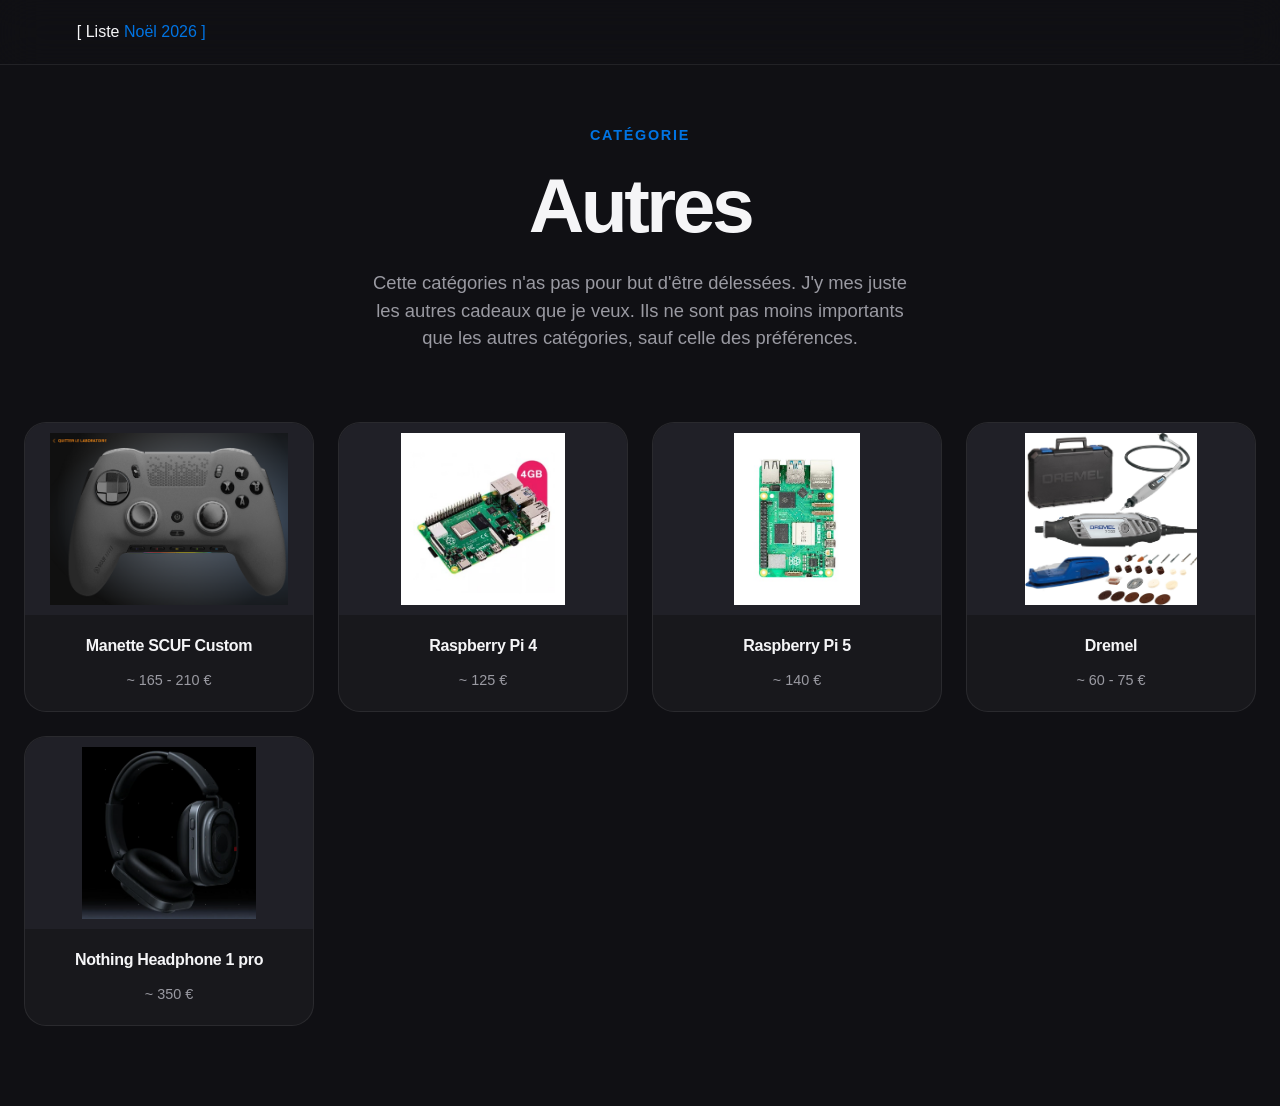
==== autre.html @ 05524fd9 "Add files via upload" ====
<!DOCTYPE html>
<html lang="fr">
<head>
  <meta charset="UTF-8">
  <meta name="viewport" content="width=device-width, initial-scale=1.0">
  <title>Tech & Gaming — Liste Noël 2026</title>
  <link rel="stylesheet" href="style.css">
</head>
<body>

  <header class="navbar">
  <a class="logo" href="index.html">
    [ Liste <span>Noël 2026 ]</span>
  </a>
</header>

  <main>
    <section class="hero">
      <p class="eyebrow">Catégorie</p>
      <h1>Autres</h1>
      <p class="subtitle">
        Cette catégories n'as pas pour but d'être délessées. J'y mes juste les autres cadeaux que je veux. Ils ne sont pas moins importants que les autres catégories, sauf celle des préférences.
      </p>
    </section>


    <section class="ideas">
      <div class="idea-card">
        <a
          class="idea-image"
          href="https://www.scufgaming.com/fr/fr/configurator/p/601-178-05-015-000/envision-builder?options=601-718-01-102-000%2C601-178-04-001-000%2C601-104-01-001-000%2C601-216-01-001-000%2C601-560-01-012-000%2C601-560-01-012-000%2C601-841-01-001-999%2C601-786-01-012-000%2C601-403-01-012-000%2C601-716-01-001-000%2C601-247-01-050-000%2C601-178-05-015-999&step=Build+Summary"
          target="_blank"
          rel="noopener noreferrer"
        >
          <img src="Manette Scuff Custom.png" alt="Nom de l’objet">
        </a>

        <div class="idea-info">
          <h3>Manette SCUF Custom</h3>
          <p class="price">~ 165 - 210 €</p>
        </div>
      </div>

      <div class="idea-card">
        <a
          class="idea-image"
          href="https://www.kubii.com/fr/cartes-nano-ordinateurs/2772-raspberry-pi-4-modele-b-4gb-5056561800349.html?src=raspberrypi"
          target="_blank"
          rel="noopener noreferrer"
          >
          <img src="Raspberry Pi 4.jpg" alt="Nom de l’objet">
        </a>

        <div class="idea-info">
          <h3>Raspberry Pi 4</h3>
          <p class="price">~ 125 €</p>
        </div>
      </div>

      <div class="idea-card">
        <a
          class="idea-image"
          href="https://www.kubii.com/fr/cartes-nano-ordinateurs/4106-1831-raspberry-pi-5-3272496315938.html#/ram-4_gb"
          target="_blank"
          rel="noopener noreferrer"
          >
          <img src="Rapsberry Pi 5.jpg" alt="Nom de l’objet">
        </a>

        <div class="idea-info">
          <h3>Raspberry Pi 5</h3>
          <p class="price">~ 140 €</p>
        </div>
      </div>

      <div class="idea-card">
        <a
          class="idea-image"
          href="https://www.amazon.fr/Dremel-Multifonction-Adaptation-Accessoires-10000-33000/dp/B014UXZHGY/ref=sr_1_1?__mk_fr_FR=%C3%85M%C3%85%C5%BD%C3%95%C3%91&crid=2LLVZQRUD6SGG&dib=eyJ2IjoiMSJ9.[base64].3fxH9ut4UJnNKYss07zrR6hnypwK9CBVSMCR5SdMKDE&dib_tag=se&keywords=dremel&qid=1794272929&sprefix=dremel%2Caps%2C108&sr=8-1&th=1"
          target="_blank"
          rel="noopener noreferrer"
          >
          <img src="Dremel.jpg" alt="Nom de l’objet">
        </a>

        <div class="idea-info">
          <h3>Dremel</h3>
          <p class="price">~ 60 - 75 €</p>
        </div>
      </div>

      <div class="idea-card">
        <a
          class="idea-image"
          href="https://fr.nothing.tech/products/headphone-1-pro?Color=White"
          target="_blank"
          rel="noopener noreferrer"
        >
          <img src="casque.png" alt="Nom de l’objet">
        </a>

        <div class="idea-info">
          <h3>Nothing Headphone 1 pro</h3>
          <p class="price">~ 350 €</p>
        </div>
      </div>


    </section> 
  </main>

</body>
</html>
---- style.css ----
:root {
  --bg: #101014;
  --surface: #18181c;
  --surface-hover: #202027;
  --text: #f5f5f7;
  --muted: #9a9aa2;
  --accent: #0074e4;
  --accent-soft: rgba(0, 116, 228, 0.16);
  --border: rgba(255, 255, 255, 0.08);
  --radius: 22px;
}

* {
  margin: 0;
  padding: 0;
  box-sizing: border-box;
}

html,
body {
  max-width: 100%;
  overflow-x: hidden;
}

body {
  font-family: -apple-system, BlinkMacSystemFont, "SF Pro Display",
    "Segoe UI", Roboto, Helvetica, Arial, sans-serif;
  background: var(--bg);
  color: var(--text);
  -webkit-font-smoothing: antialiased;
  line-height: 1.5;
}

/* Barre du haut */
.navbar {
  position: sticky;
  top: 0;
  z-index: 10;
  padding: 20px 6vw;
  background: rgba(16, 16, 20, 0.75);
  backdrop-filter: blur(20px);
  border-bottom: 1px solid var(--border);
}

.logo {
  display: inline-block;
  color: var(--text);
  text-decoration: none;
}

.logo:focus-visible {
  outline: 2px solid var(--accent);
  outline-offset: 6px;
  border-radius: 4px;
}

.logo span {
  color: var(--accent);
}

/* Hero */
.hero {
  text-align: center;
  padding: 60px 6vw 70px;
}

.eyebrow {
  color: var(--accent);
  font-size: 0.9rem;
  font-weight: 600;
  text-transform: uppercase;
  letter-spacing: 0.12em;
  margin-bottom: 18px;
}

h1 {
  font-size: clamp(2.6rem, 6vw, 5rem);
  font-weight: 700;
  letter-spacing: -0.045em;
  line-height: 1.05;
}

h1 span {
  color: var(--muted);
}

.subtitle {
  max-width: 560px;
  margin: 24px auto 0;
  color: var(--muted);
  font-size: 1.15rem;
}

/* Catégories */
.categories {
  text-align: center;
  padding: 20px 6vw 110px;
}

.categories h2 {
  font-size: 1.8rem;
  letter-spacing: -0.03em;
  margin-bottom: 32px;
}

.category-buttons {
  display: flex;
  flex-wrap: wrap;
  justify-content: center;
  gap: 16px;
}

.category-btn {
  display: inline-flex;
  align-items: center;
  gap: 10px;
  padding: 16px 26px;
  border-radius: 999px;
  background: var(--surface);
  border: 1px solid var(--border);
  color: var(--text);
  text-decoration: none;
  font-size: 1rem;
  transition: transform 0.2s ease,
              background 0.2s ease,
              border-color 0.2s ease;
}

.category-btn:hover {
  transform: translateY(-3px);
  background: var(--surface-hover);
  border-color: rgba(0, 116, 228, 0.45);
}

.category-btn .emoji {
  font-size: 1.2rem;
}

/* Cartes cadeaux */
.ideas {
  display: grid;
  grid-template-columns: repeat(4, 1fr);
  gap: 24px;
  width: 100%;
  max-width: 1400px;
  margin: 0 auto;
  padding: 0 24px 80px;
}

.idea-card {
  width: 100%;
  aspect-ratio: 1 / 1;
  background: var(--surface);
  border: 1px solid var(--border);
  border-radius: var(--radius);
  overflow: hidden;
  display: flex;
  flex-direction: column;
  transition: transform 0.25s ease, border-color 0.25s ease;
}

.idea-card:hover {
  transform: translateY(-4px);
  border-color: rgba(0, 116, 228, 0.45);
}

.idea-image {
  display: block;
  width: 100%;
  flex: 1;
  overflow: hidden;
  background: var(--surface-hover);
}

.idea-image img {
  width: 100%;
  height: 100%;
  object-fit: cover;
}

.idea-info {
  padding: 16px 18px 20px;
  text-align: center;
}

.idea-info h3 {
  font-size: 1rem;
  letter-spacing: -0.02em;
  margin-bottom: 6px;
}

.price {
  color: var(--muted);
  font-size: 0.9rem;
}

/* Carte cadeau toujours carrée */
.idea-card {
  display: grid;
  grid-template-rows: minmax(0, 1fr) 96px;

  width: 100%;
  min-width: 0;
  height: auto;
  aspect-ratio: 1 / 1;

  background: var(--surface);
  border: 1px solid var(--border);
  border-radius: var(--radius);
  overflow: hidden;
}

/* Zone cliquable contenant la photo */
.idea-image {
  display: block;
  width: 100%;
  height: 100%;
  min-width: 0;
  min-height: 0;
  padding: 10px;

  aspect-ratio: auto;
  overflow: hidden;
  background: var(--surface-hover);
}

/* Photo entière, centrée, sans déformation */
.idea-image img {
  display: block;
  width: 100%;
  height: 100%;
  max-width: 100%;

  object-fit: contain;
  object-position: center;
}

/* Nom et prix sous la photo */
.idea-info {
  display: flex;
  flex-direction: column;
  justify-content: center;
  gap: 6px;

  min-width: 0;
  padding: 12px 16px;
  text-align: center;
  overflow: hidden;
}

/* Adaptation mobile */
@media (max-width: 768px) {
  .hero {
    padding: 40px 6vw 50px;
  }

  h1 {
    font-size: 2.4rem;
    letter-spacing: -0.03em;
  }

  .subtitle {
    font-size: 1rem;
  }

  .category-buttons {
    flex-direction: column;
    align-items: center;
  }

  .category-btn {
    width: 100%;
    max-width: 360px;
    justify-content: center;
  }

  .ideas {
    padding: 0 18px 60px;
  }

  .idea-card {
    width: 100%;
    max-width: 360px;
    height: auto;
  }

  .idea-image {
    height: 220px;
  }
}
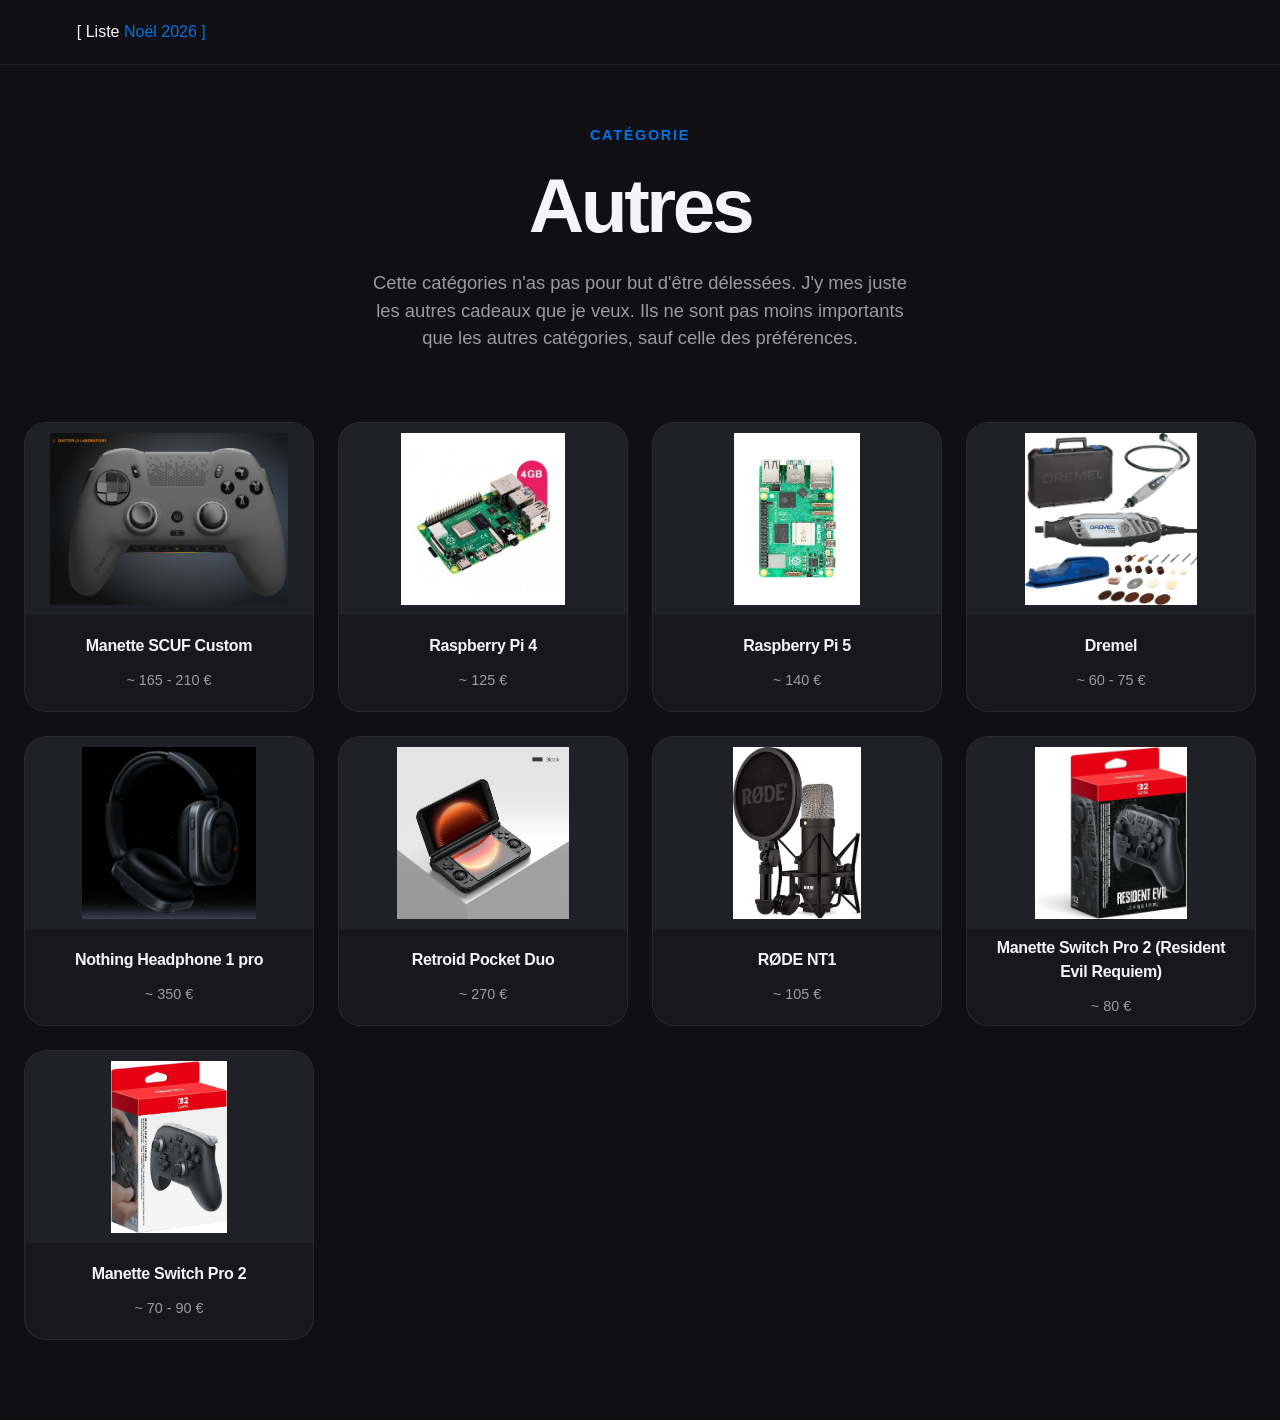
==== commit 61a92625: "Add files via upload" ====
--- a/autre.html
+++ b/autre.html
@@ -105,6 +105,70 @@
         </div>
       </div>
 
+      <div class="idea-card">
+        <a
+          class="idea-image"
+          href="https://www.goretroid.com/en-fr/products/retroid-pocket-duo-handheld?variant=54778205896928"
+          target="_blank"
+          rel="noopener noreferrer"
+        >
+          <img src="ds.png" alt="Nom de l’objet">
+        </a>
+
+        <div class="idea-info">
+          <h3>Retroid Pocket Duo</h3>
+          <p class="price">~ 270 €</p>
+        </div>
+      </div>
+
+      <div class="idea-card">
+        <a
+          class="idea-image"
+          href="https://www.amazon.fr/R%C3%98DE-Microphone-condensateur-Production-lenregistrement/dp/B0CKVD62NX/ref=sr_1_6?__mk_fr_FR=%C3%85M%C3%85%C5%BD%C3%95%C3%91&crid=3K3TEB2Z55S8&dib=eyJ2IjoiMSJ9.[base64].x9YoHJhX47Xne0KrVh2epO5wLFnQl8ICnhh2iPXV974&dib_tag=se&keywords=micro%2Bstudio&qid=1795346421&sprefix=micro%2Bstudio%2Caps%2C205&sr=8-6&th=1"
+          target="_blank"
+          rel="noopener noreferrer"
+        >
+          <img src="micro.jpg" alt="Nom de l’objet">
+        </a>
+
+        <div class="idea-info">
+          <h3>RØDE NT1</h3>
+          <p class="price">~ 105 €</p>
+        </div>
+      </div>
+
+      <div class="idea-card">
+        <a
+          class="idea-image"
+          href="https://www.amazon.fr/Manette-Pro-Controller-Nintendo-Switch/dp/B0FYHR3MYZ/ref=sr_1_3?__mk_fr_FR=%C3%85M%C3%85%C5%BD%C3%95%C3%91&crid=2OPAJ6JGXJ3S9&dib=eyJ2IjoiMSJ9.[base64].veCB-eKHyPQpPl7T1FGhJJiAy3xlugXCZ6NEk--tojs&dib_tag=se&keywords=manette%2Bswitch%2Bpro%2B2&qid=1795346610&sprefix=manette%2Bswitch%2Bpro%2B2%2Caps%2C126&sr=8-3&th=1"
+          target="_blank"
+          rel="noopener noreferrer"
+        >
+          <img src="sw1.jpg" alt="Nom de l’objet">
+        </a>
+
+        <div class="idea-info">
+          <h3>Manette Switch Pro 2 (Resident Evil Requiem)</h3>
+          <p class="price">~ 80 €</p>
+        </div>
+      </div>
+
+      <div class="idea-card">
+        <a
+          class="idea-image"
+          href="https://www.amazon.fr/Manette-Pro-Controller-Nintendo-Switch/dp/B0F3JR79YY/ref=sr_1_3?__mk_fr_FR=%C3%85M%C3%85%C5%BD%C3%95%C3%91&crid=2OPAJ6JGXJ3S9&dib=eyJ2IjoiMSJ9.[base64].veCB-eKHyPQpPl7T1FGhJJiAy3xlugXCZ6NEk--tojs&dib_tag=se&keywords=manette%2Bswitch%2Bpro%2B2&qid=1795346610&sprefix=manette%2Bswitch%2Bpro%2B2%2Caps%2C126&sr=8-3&th=1"
+          target="_blank"
+          rel="noopener noreferrer"
+        >
+          <img src="sw2.jpg" alt="Nom de l’objet">
+        </a>
+
+        <div class="idea-info">
+          <h3>Manette Switch Pro 2</h3>
+          <p class="price">~ 70 - 90 €</p>
+        </div>
+      </div>
+
 
     </section> 
   </main>
--- a/style.css
+++ b/style.css
@@ -249,43 +249,64 @@
 }
 
 /* Adaptation mobile */
-@media (max-width: 768px) {
-  .hero {
-    padding: 40px 6vw 50px;
-  }
-
-  h1 {
-    font-size: 2.4rem;
-    letter-spacing: -0.03em;
-  }
-
-  .subtitle {
-    font-size: 1rem;
-  }
-
-  .category-buttons {
-    flex-direction: column;
-    align-items: center;
-  }
-
-  .category-btn {
+/* TÉLÉPHONE : 2 cadeaux carrés par ligne */
+@media (max-width: 600px) {
+  .ideas {
+    display: grid;
+    grid-template-columns: repeat(2, minmax(0, 1fr));
+    gap: 12px;
+
     width: 100%;
-    max-width: 360px;
-    justify-content: center;
-  }
-
-  .ideas {
-    padding: 0 18px 60px;
+    padding: 0 12px 60px;
   }
 
   .idea-card {
     width: 100%;
-    max-width: 360px;
+    min-width: 0;
+    max-width: none;
     height: auto;
+    aspect-ratio: 1 / 1;
+
+    /* Plus de place pour la photo sur les petites cartes */
+    grid-template-rows: minmax(0, 1fr) 72px;
+    border-radius: 16px;
   }
 
   .idea-image {
-    height: 220px;
-  }
-}
-
+    width: 100%;
+    height: 100%;
+    min-height: 0;
+    padding: 6px;
+  }
+
+  .idea-image img {
+    width: 100%;
+    height: 100%;
+    object-fit: contain;
+    object-position: center;
+  }
+
+  .idea-info {
+    padding: 6px 8px;
+    gap: 4px;
+  }
+
+  .idea-info h3 {
+    font-size: 0.8rem;
+    line-height: 1.2;
+    margin: 0;
+
+    /* Deux lignes maximum pour les noms longs */
+    display: -webkit-box;
+    -webkit-box-orient: vertical;
+    -webkit-line-clamp: 2;
+    overflow: hidden;
+    overflow-wrap: anywhere;
+  }
+
+  .price {
+    margin: 0;
+    font-size: 0.75rem;
+    line-height: 1.2;
+  }
+}
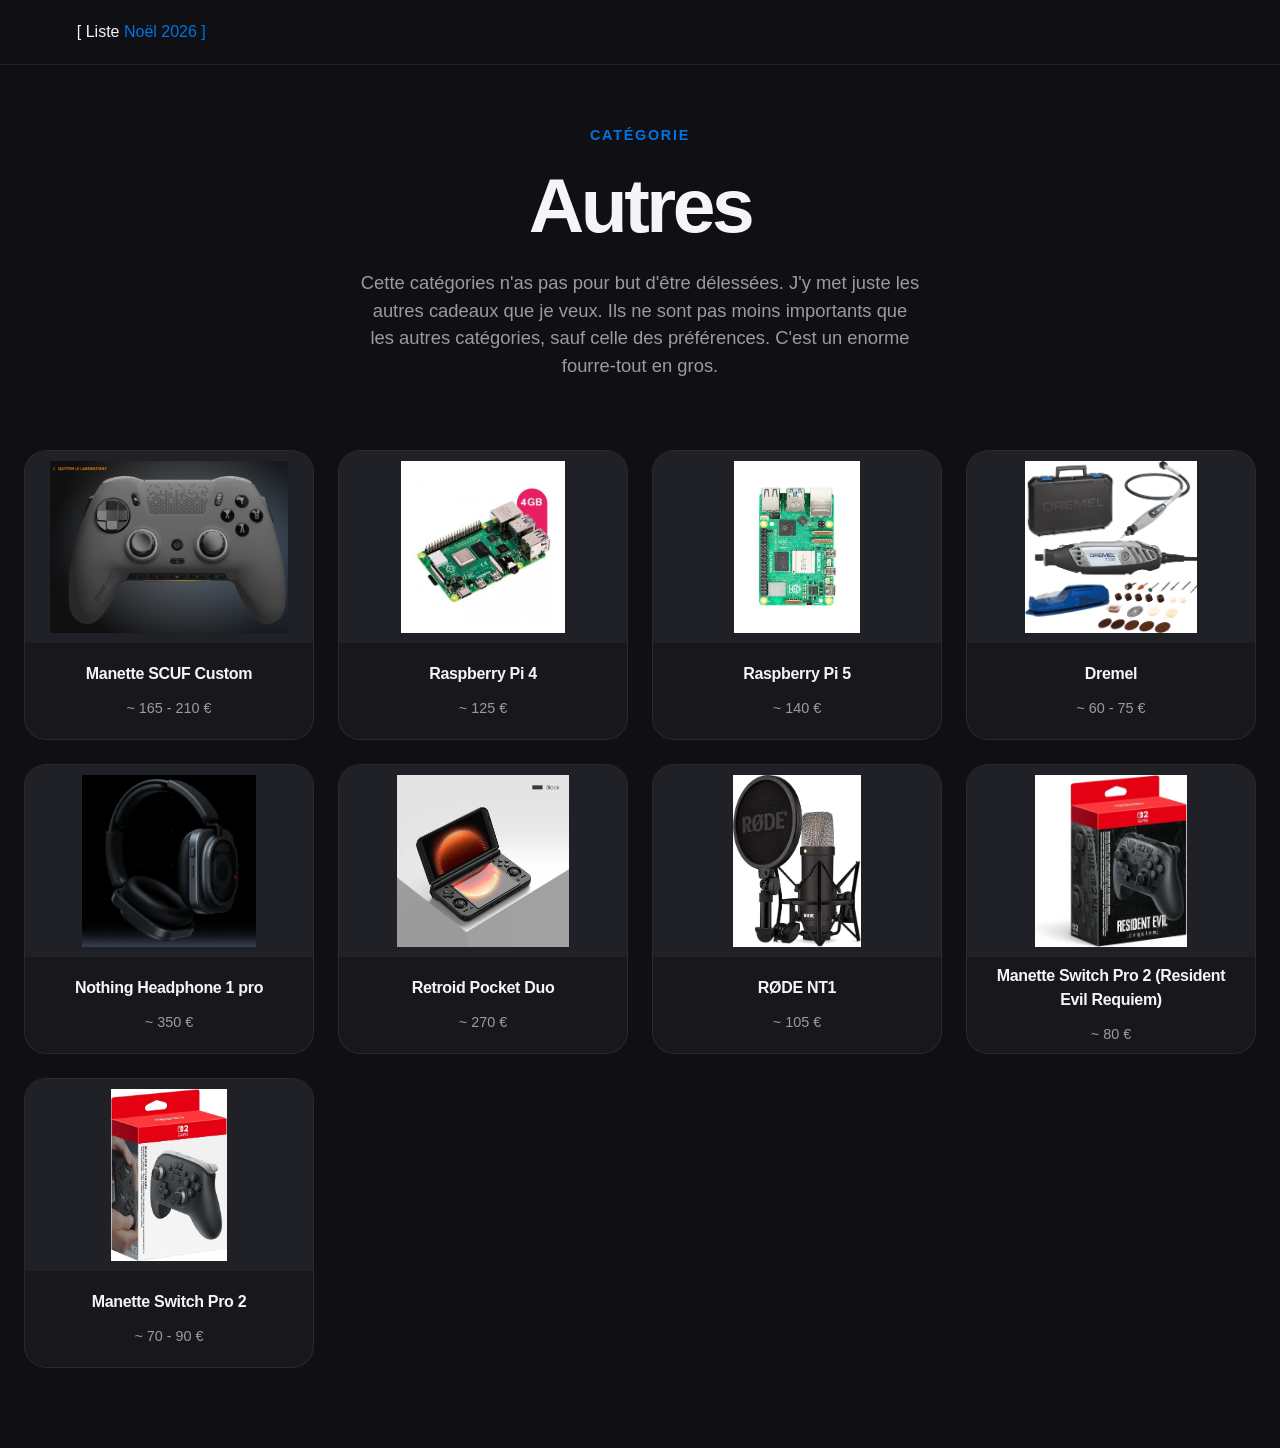
==== commit fad73250: "Add files via upload" ====
--- a/autre.html
+++ b/autre.html
@@ -19,7 +19,8 @@
       <p class="eyebrow">Catégorie</p>
       <h1>Autres</h1>
       <p class="subtitle">
-        Cette catégories n'as pas pour but d'être délessées. J'y mes juste les autres cadeaux que je veux. Ils ne sont pas moins importants que les autres catégories, sauf celle des préférences.
+        Cette catégories n'as pas pour but d'être délessées. J'y met juste les autres cadeaux que je veux. Ils ne sont pas moins importants que les autres catégories, sauf celle des préférences.
+        C'est un enorme fourre-tout en gros.
       </p>
     </section>
 
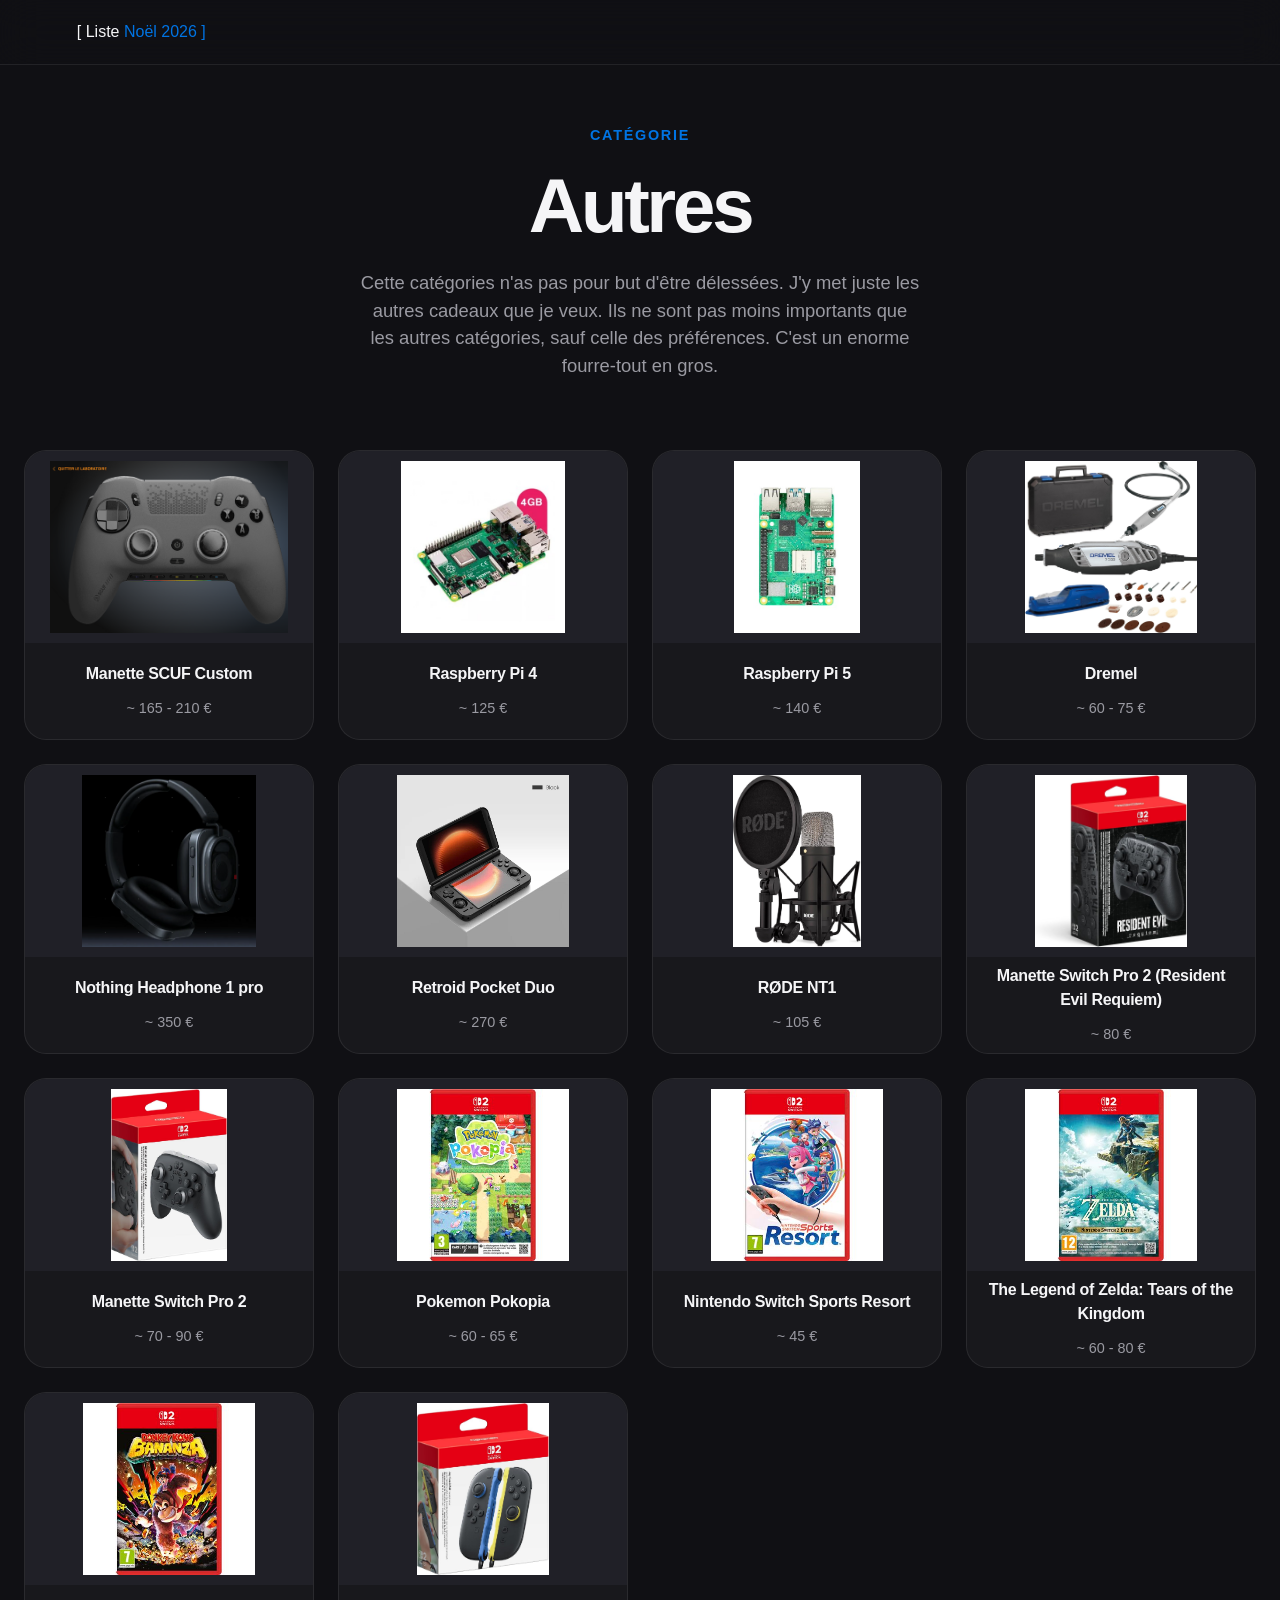
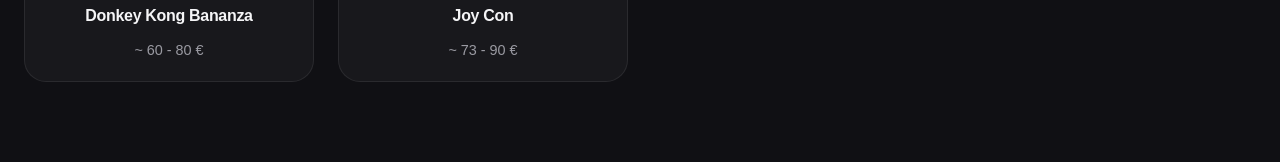
==== commit 1b1dc785: "Add files via upload" ====
--- a/autre.html
+++ b/autre.html
@@ -170,6 +170,85 @@
         </div>
       </div>
 
+      <div class="idea-card">
+        <a
+          class="idea-image"
+          href="https://www.fnac.com/a21424410/Pokemon-Pokopia-Nintendo-Switch-2-Jeu-video-Nintendo-Switch-2"
+          target="_blank"
+          rel="noopener noreferrer"
+        >
+          <img src="poko.jpg" alt="Nom de l’objet">
+        </a>
+
+        <div class="idea-info">
+          <h3>Pokemon Pokopia</h3>
+          <p class="price">~ 60 - 65 €</p>
+        </div>
+      </div>
+
+      <div class="idea-card">
+        <a
+          class="idea-image"
+          href="https://www.fnac.com/a21424395/Nintendo-Switch-Sports-Resort-Nintendo-Switch-2-Jeu-video-Nintendo-Switch-2"
+          target="_blank"
+          rel="noopener noreferrer"
+        >
+          <img src="res.jpg" alt="Nom de l’objet">
+        </a>
+
+        <div class="idea-info">
+          <h3>Nintendo Switch Sports Resort</h3>
+          <p class="price">~ 45 €</p>
+        </div>
+      </div>
+
+      <div class="idea-card">
+        <a
+          class="idea-image"
+          href="https://www.fnac.com/a21424337/The-Legend-of-Zelda-Tears-of-the-Kingdom-Nintendo-Switch-2-Edition-Jeu-video-Nintendo-Switch-2"
+          target="_blank"
+          rel="noopener noreferrer"
+        >
+          <img src="totk.jpg" alt="Nom de l’objet">
+        </a>
+
+        <div class="idea-info">
+          <h3>The Legend of Zelda: Tears of the Kingdom</h3>
+          <p class="price">~ 60 - 80 €</p>
+        </div>
+      </div>
+
+      <div class="idea-card">
+        <a
+          class="idea-image"
+          href="https://www.fnac.com/a21424334/Donkey-Kong-Bananza-Nintendo-Switch-2-Jeu-video-Nintendo-Switch-2"
+          target="_blank"
+          rel="noopener noreferrer"
+        >
+          <img src="dk.jpg" alt="Nom de l’objet">
+        </a>
+
+        <div class="idea-info">
+          <h3>Donkey Kong Bananza</h3>
+          <p class="price">~ 60 - 80 €</p>
+        </div>
+      </div>
+
+      <div class="idea-card">
+        <a
+          class="idea-image"
+          href="https://www.amazon.fr/Nintendo-Switch-Joy-Controller-Paire/dp/B0H4R5H9QN/ref=sr_1_7?__mk_fr_FR=%C3%85M%C3%85%C5%BD%C3%95%C3%91&crid=1S4K3HSI0RI0N&dib=eyJ2IjoiMSJ9.[base64].rQCaU7S66wWNYA1Jn1i5APbtL77R7OMBnJ7cp1dovsc&dib_tag=se&keywords=manette%2Bswitch%2B2&qid=1795395999&sprefix=manette%2Bswitch%2B2%2Caps%2C105&sr=8-7&th=1"
+          target="_blank"
+          rel="noopener noreferrer"
+        >
+          <img src="jc1.jpg" alt="Nom de l’objet">
+        </a>
+
+        <div class="idea-info">
+          <h3>Joy Con</h3>
+          <p class="price">~ 73 - 90 €</p>
+        </div>
+      </div>
 
     </section> 
   </main>
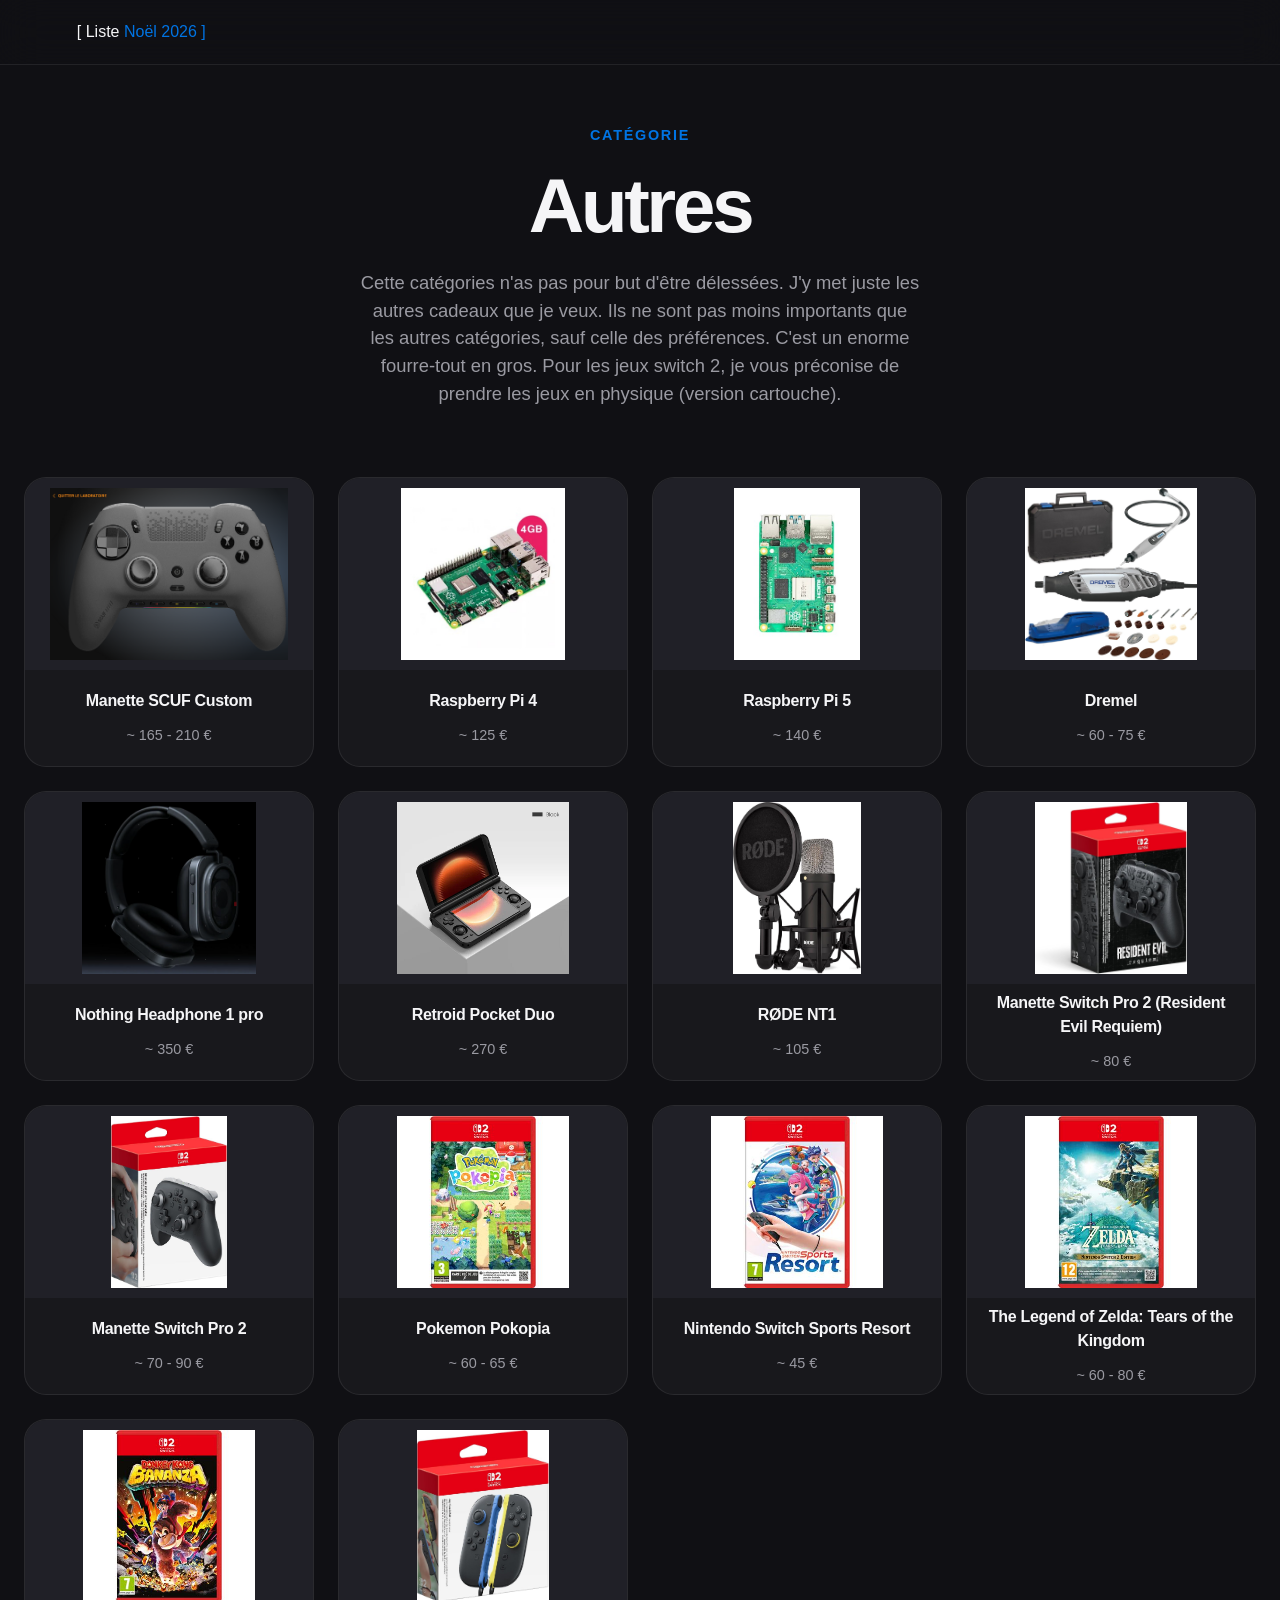
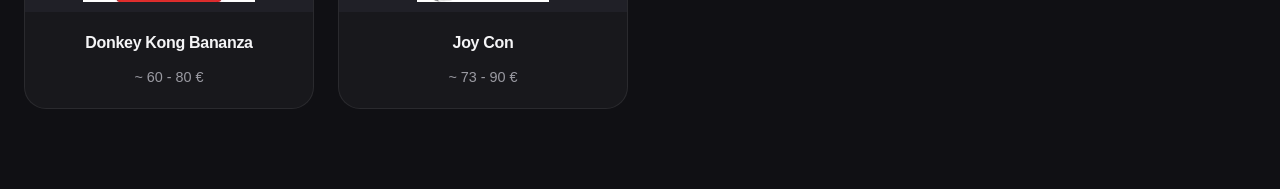
==== commit 682cef74: "Add files via upload" ====
--- a/autre.html
+++ b/autre.html
@@ -21,6 +21,7 @@
       <p class="subtitle">
         Cette catégories n'as pas pour but d'être délessées. J'y met juste les autres cadeaux que je veux. Ils ne sont pas moins importants que les autres catégories, sauf celle des préférences.
         C'est un enorme fourre-tout en gros.
+        Pour les jeux switch 2, je vous préconise de prendre les jeux en physique (version cartouche).
       </p>
     </section>
 
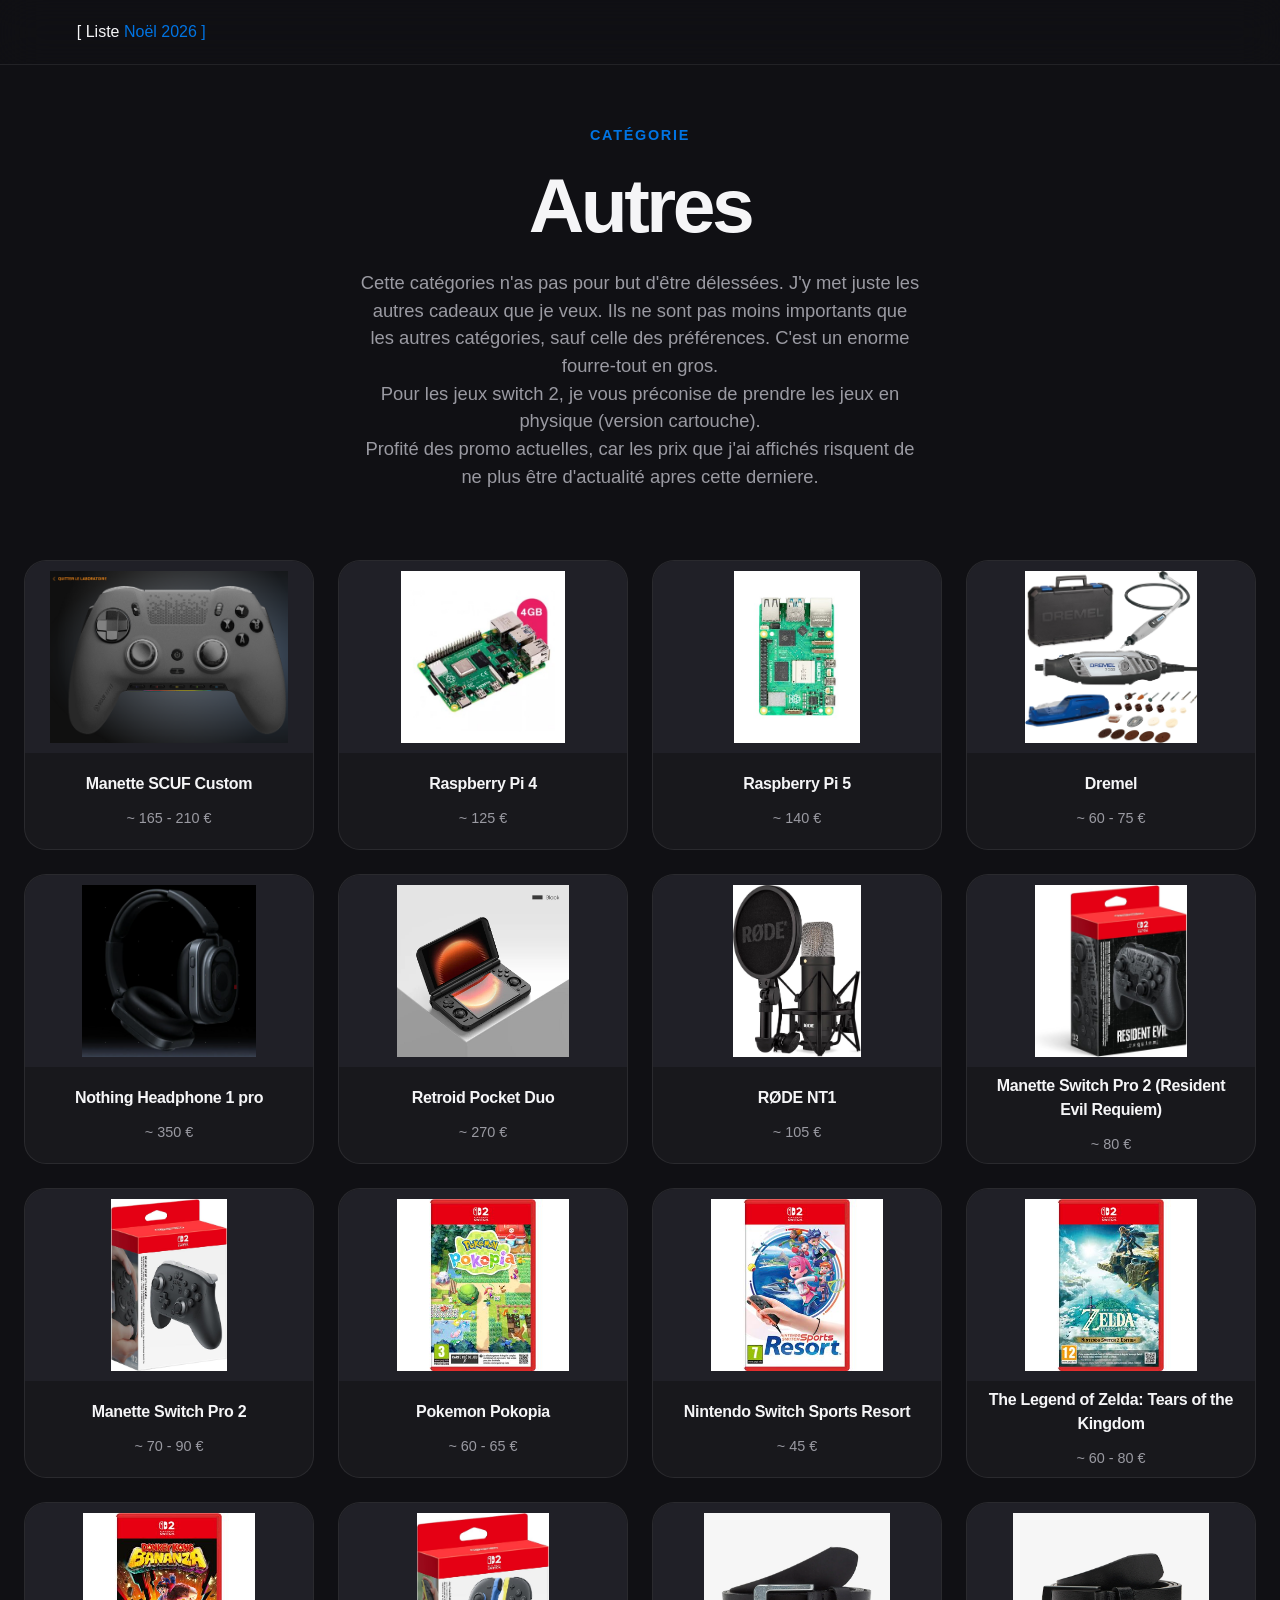
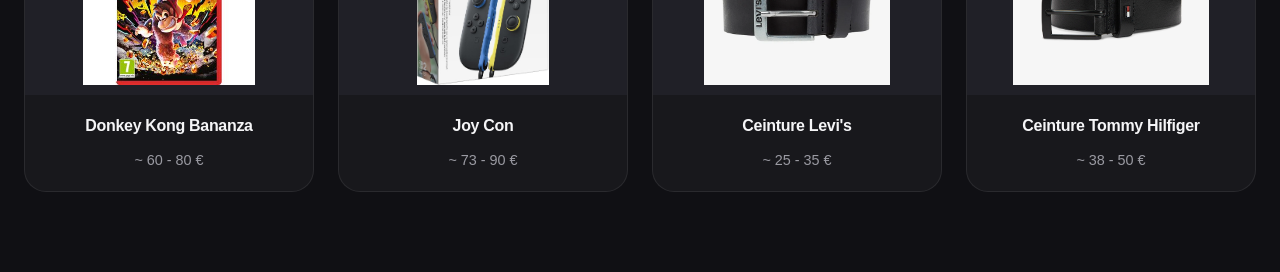
==== commit 05ba6a7b: "Add files via upload" ====
--- a/autre.html
+++ b/autre.html
@@ -20,8 +20,10 @@
       <h1>Autres</h1>
       <p class="subtitle">
         Cette catégories n'as pas pour but d'être délessées. J'y met juste les autres cadeaux que je veux. Ils ne sont pas moins importants que les autres catégories, sauf celle des préférences.
-        C'est un enorme fourre-tout en gros.
-        Pour les jeux switch 2, je vous préconise de prendre les jeux en physique (version cartouche).
+        C'est un enorme fourre-tout en gros.<br>
+        Pour les jeux switch 2, je vous préconise de prendre les jeux en physique (version cartouche).<br>
+        Profité des promo actuelles, car les prix que j'ai affichés risquent de ne plus être d'actualité apres cette derniere.<br>
+
       </p>
     </section>
 
@@ -251,6 +253,38 @@
         </div>
       </div>
 
+      <div class="idea-card">
+        <a
+          class="idea-image"
+          href="https://www.zalando.fr/levis-free-unisex-ceinture-regular-black-le252d023-q11.html"
+          target="_blank"
+          rel="noopener noreferrer"
+        >
+          <img src="c1.png" alt="Nom de l’objet">
+        </a>
+
+        <div class="idea-info">
+          <h3>Ceinture Levi's</h3>
+          <p class="price">~ 25 - 35 €</p>
+        </div>
+      </div>
+
+      <div class="idea-card">
+        <a
+          class="idea-image"
+          href="https://www.zalando.fr/tommy-hilfiger-adan-ceinture-black-to152d0mz-q11.html"
+          target="_blank"
+          rel="noopener noreferrer"
+        >
+          <img src="c2.png" alt="Nom de l’objet">
+        </a>
+
+        <div class="idea-info">
+          <h3>Ceinture Tommy Hilfiger</h3>
+          <p class="price">~ 38 - 50 €</p>
+        </div>
+      </div>
+
     </section> 
   </main>
 
